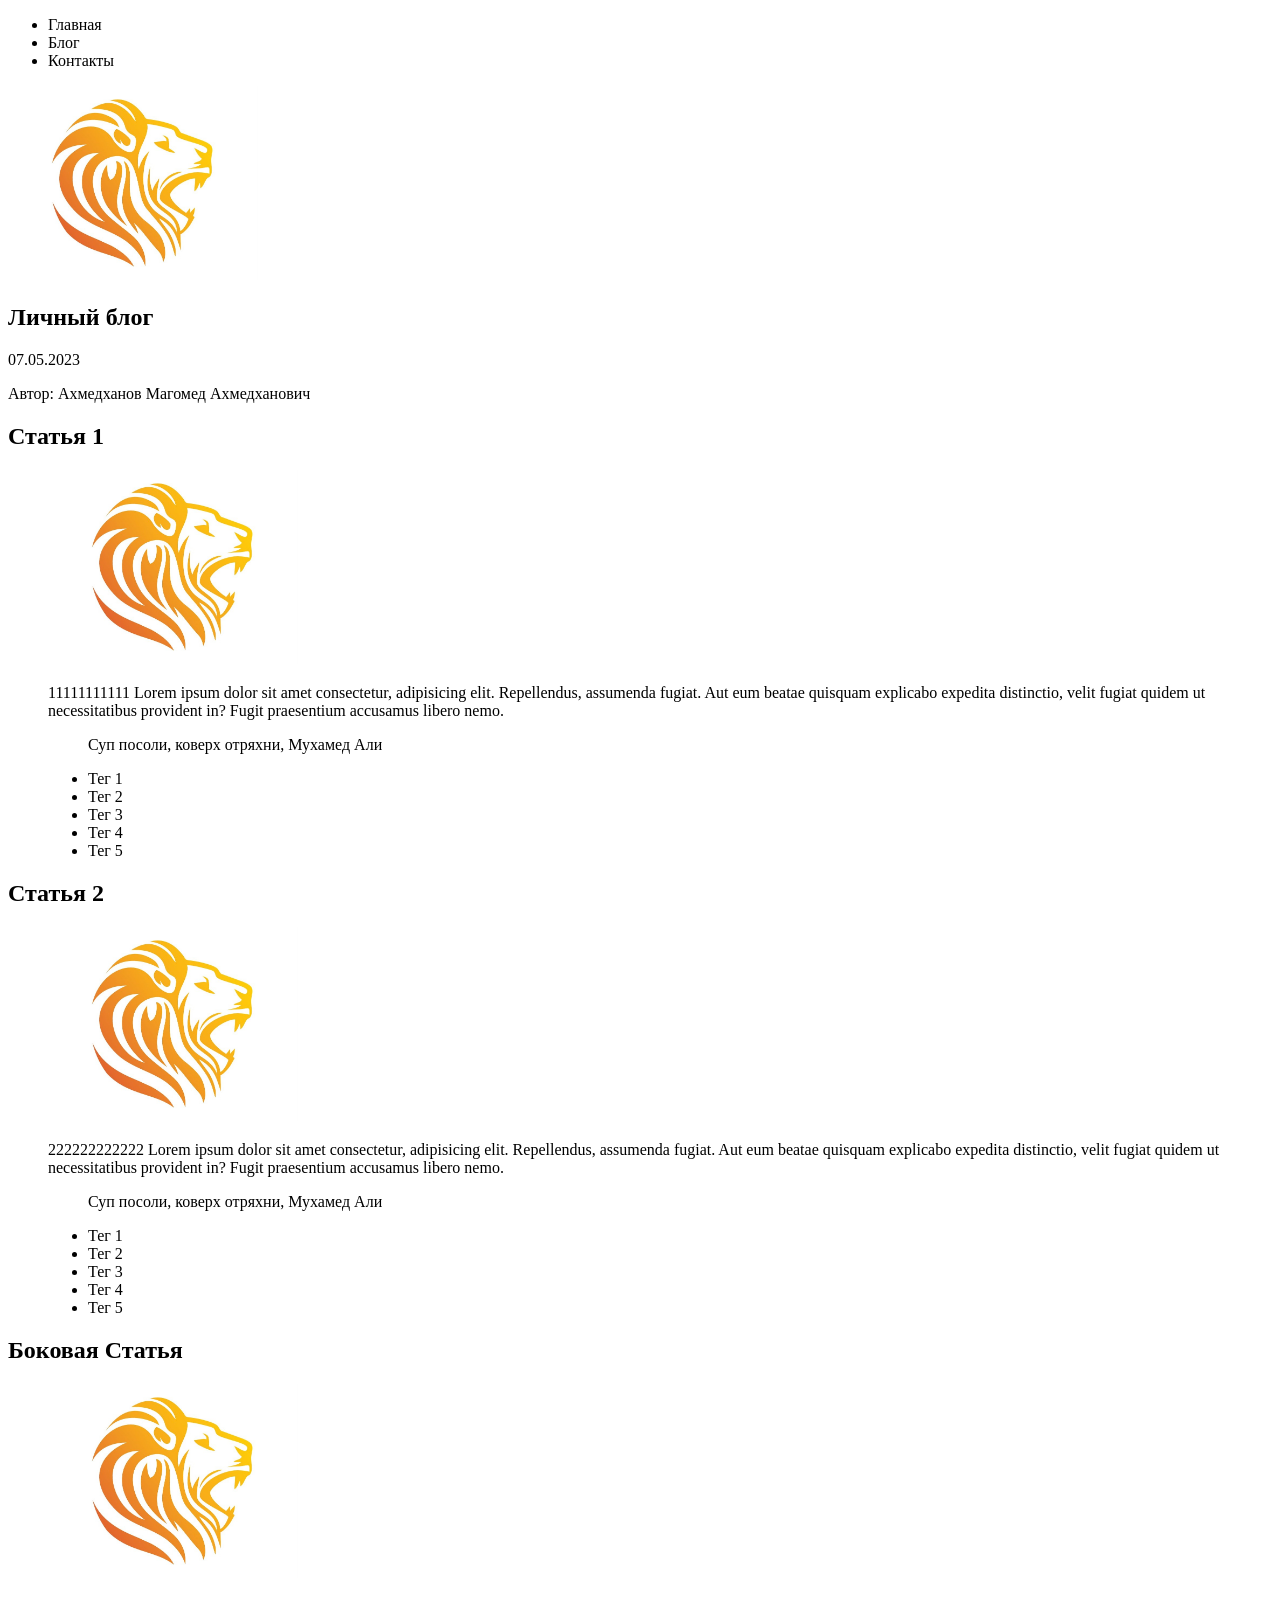
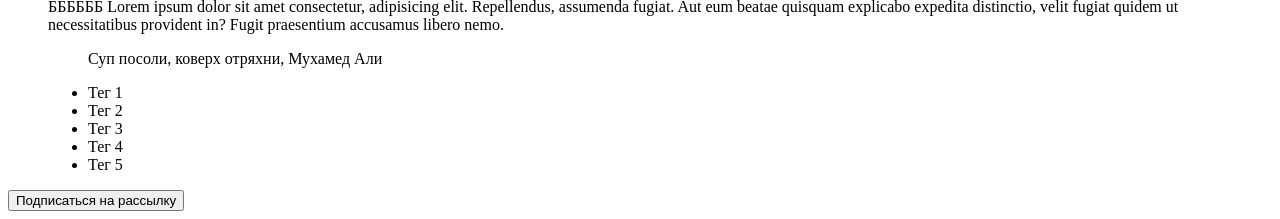
==== index.html @ 740a36d7 "First commit" ====
<!doctype html>
<html lang="en">
  <head>
    <meta charset="UTF-8" />
    <meta name="viewport" content="width=device-width, initial-scale=1.0" />
<link rel="icon" type="image/png" href="./ico/favicon-96x96.png" sizes="96x96" />
<link rel="icon" type="image/svg+xml" href="./ico/favicon.svg" />
<link rel="shortcut icon" href="./ico/favicon.ico" />
<link rel="apple-touch-icon" sizes="180x180" href="./ico/apple-touch-icon.png" />
<meta name="apple-mobile-web-app-title" content="Personal_blog" />
<link rel="manifest" href="./ico/site.webmanifest.json" />
    <title>Личный блог</title>
  </head>
  <body>
    <header>
      <nav>
        <ul>
          <li>Главная</li>
          <li>Блог</li>
          <li>Контакты</li>
        </ol>
      </nav>
      <img src="./ico/favicon.svg" alt="Logo" width="250px">
    </header>

    <main>
      <article>
        <h1>Личный блог</h1>
        <time datetime="07.05.2023">07.05.2023</time>
        <p>Автор: Ахмедханов Магомед Ахмедханович</p>
        <section>
          <h2>Статья 1</h2>
          <figure>
            <img src="./ico/favicon.svg" alt="Logo" width="250px">
            <p>11111111111 Lorem ipsum dolor sit amet consectetur, adipisicing elit. Repellendus, assumenda fugiat. Aut eum beatae quisquam explicabo expedita distinctio, velit fugiat quidem ut necessitatibus provident in? Fugit praesentium accusamus libero nemo.</p>
            <blockquote>Суп посоли, коверх отряхни, Мухамед Али</blockquote>
            <ul>
              <li>Тег 1</li>
              <li>Тег 2</li>
              <li>Тег 3</li>
              <li>Тег 4</li>
              <li>Тег 5</li>
            </ul>
          </figure>
        </section>
        <section>
          <h2>Статья 2</h2>
          <figure>
            <img src="./ico/favicon.svg" alt="Logo" width="250px">
            <p>222222222222 Lorem ipsum dolor sit amet consectetur, adipisicing elit. Repellendus, assumenda fugiat. Aut eum beatae quisquam explicabo expedita distinctio, velit fugiat quidem ut necessitatibus provident in? Fugit praesentium accusamus libero nemo.</p>
            <blockquote>Суп посоли, коверх отряхни, Мухамед Али</blockquote>
            <ul>
              <li>Тег 1</li>
              <li>Тег 2</li>
              <li>Тег 3</li>
              <li>Тег 4</li>
              <li>Тег 5</li>
            </ul>
          </figure>
        </section>
      </article>
      <aside>
        <section>
          <h2>Боковая Статья</h2>
          <figure>
            <img src="./ico/favicon.svg" alt="Logo" width="250px">
            <p>ББББББ Lorem ipsum dolor sit amet consectetur, adipisicing elit. Repellendus, assumenda fugiat. Aut eum beatae quisquam explicabo expedita distinctio, velit fugiat quidem ut necessitatibus provident in? Fugit praesentium accusamus libero nemo.</p>
            <blockquote>Суп посоли, коверх отряхни, Мухамед Али</blockquote>
            <ul>
              <li>Тег 1</li>
              <li>Тег 2</li>
              <li>Тег 3</li>
              <li>Тег 4</li>
              <li>Тег 5</li>
            </ul>
          </figure>
        </section>
      </aside>
    </main>

    <footer>
      <button>Подписаться на рассылку</button>
    </footer>
  </body>
</html>
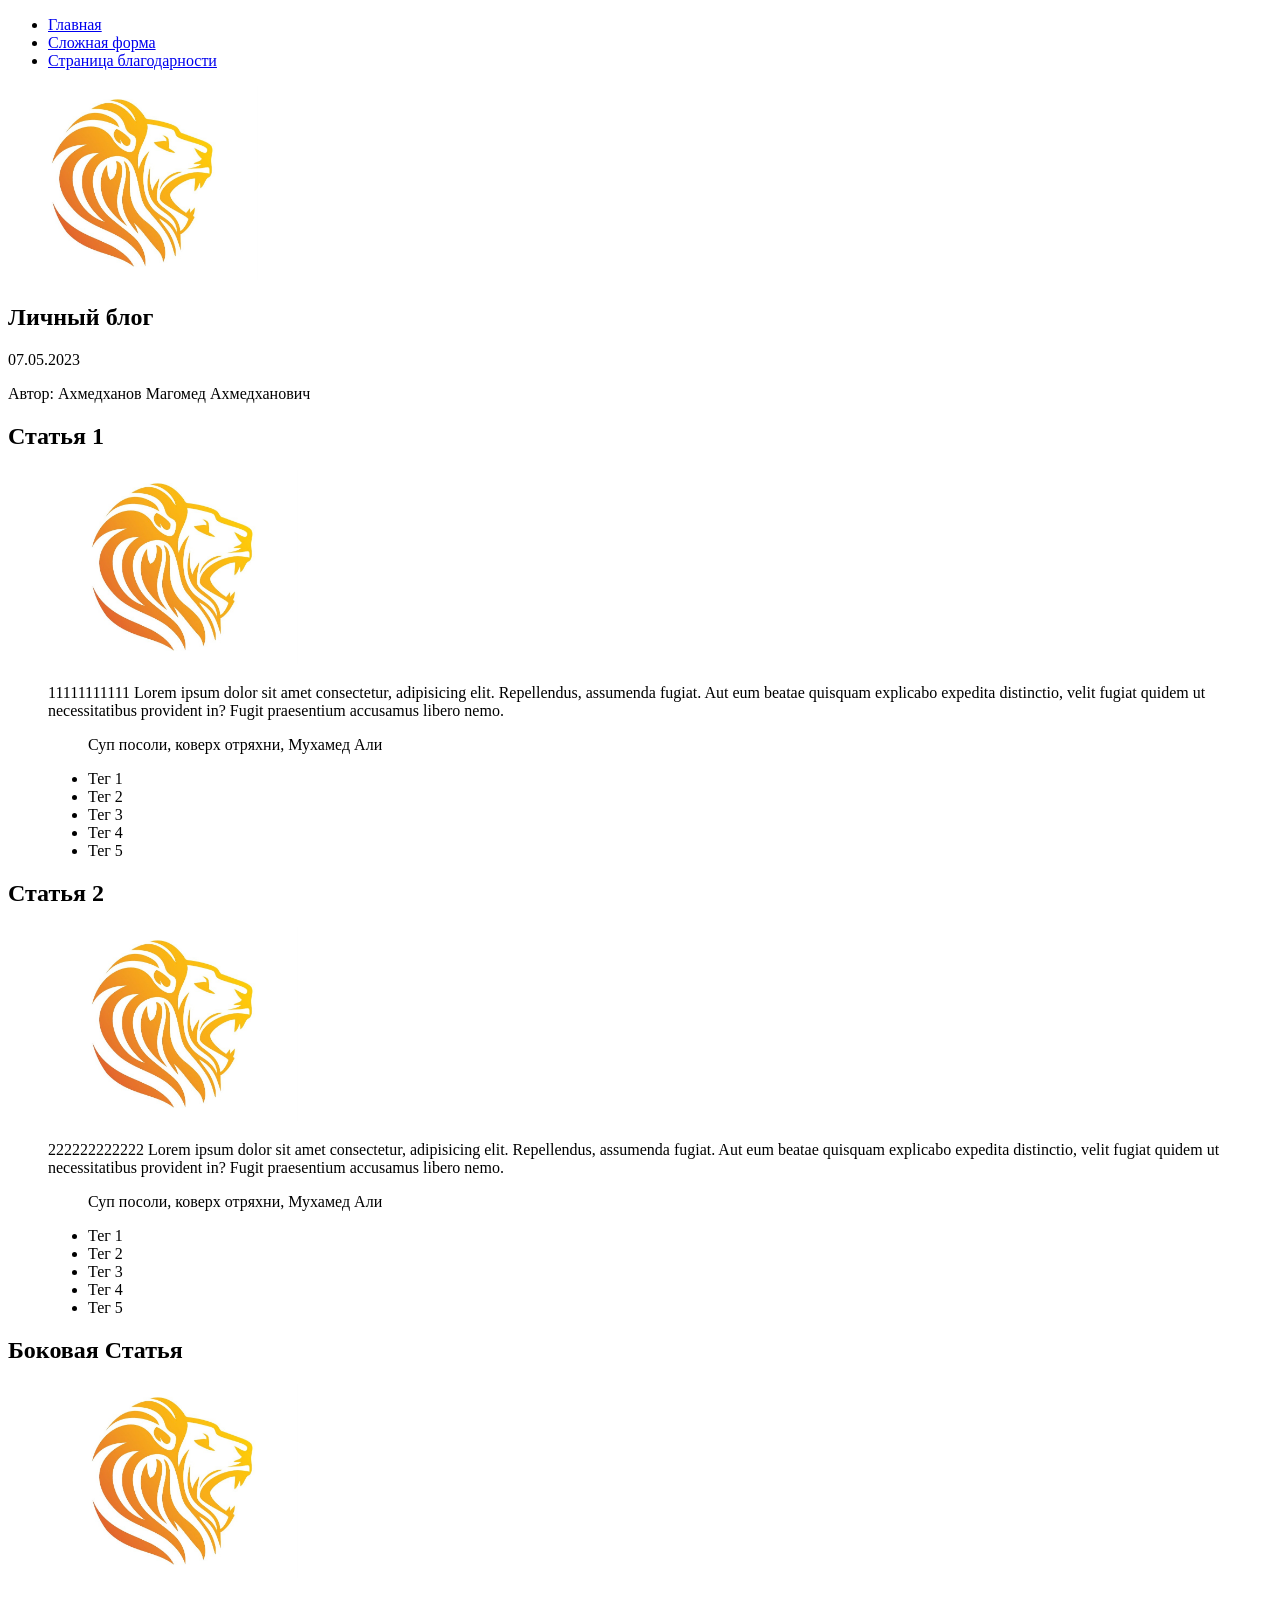
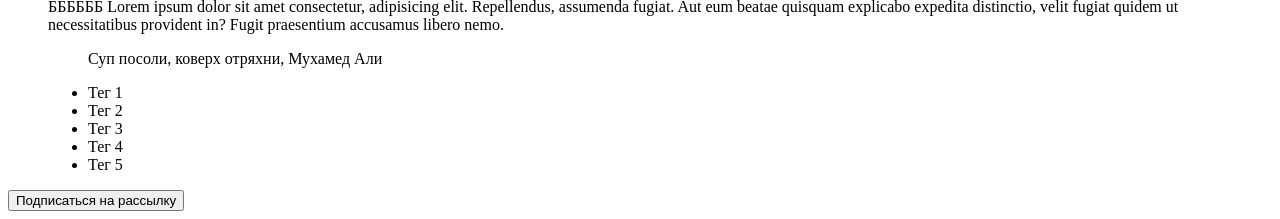
==== commit 39e0a95b: "Закончил раздел HTML" ====
--- a/index.html
+++ b/index.html
@@ -15,9 +15,9 @@
     <header>
       <nav>
         <ul>
-          <li>Главная</li>
-          <li>Блог</li>
-          <li>Контакты</li>
+          <li><a href="index.html">Главная</a></li>
+          <li><a href="form.html">Сложная форма</a></li>
+          <li><a href="thanks.html">Страница благодарности</a></li>
         </ol>
       </nav>
       <img src="./ico/favicon.svg" alt="Logo" width="250px">
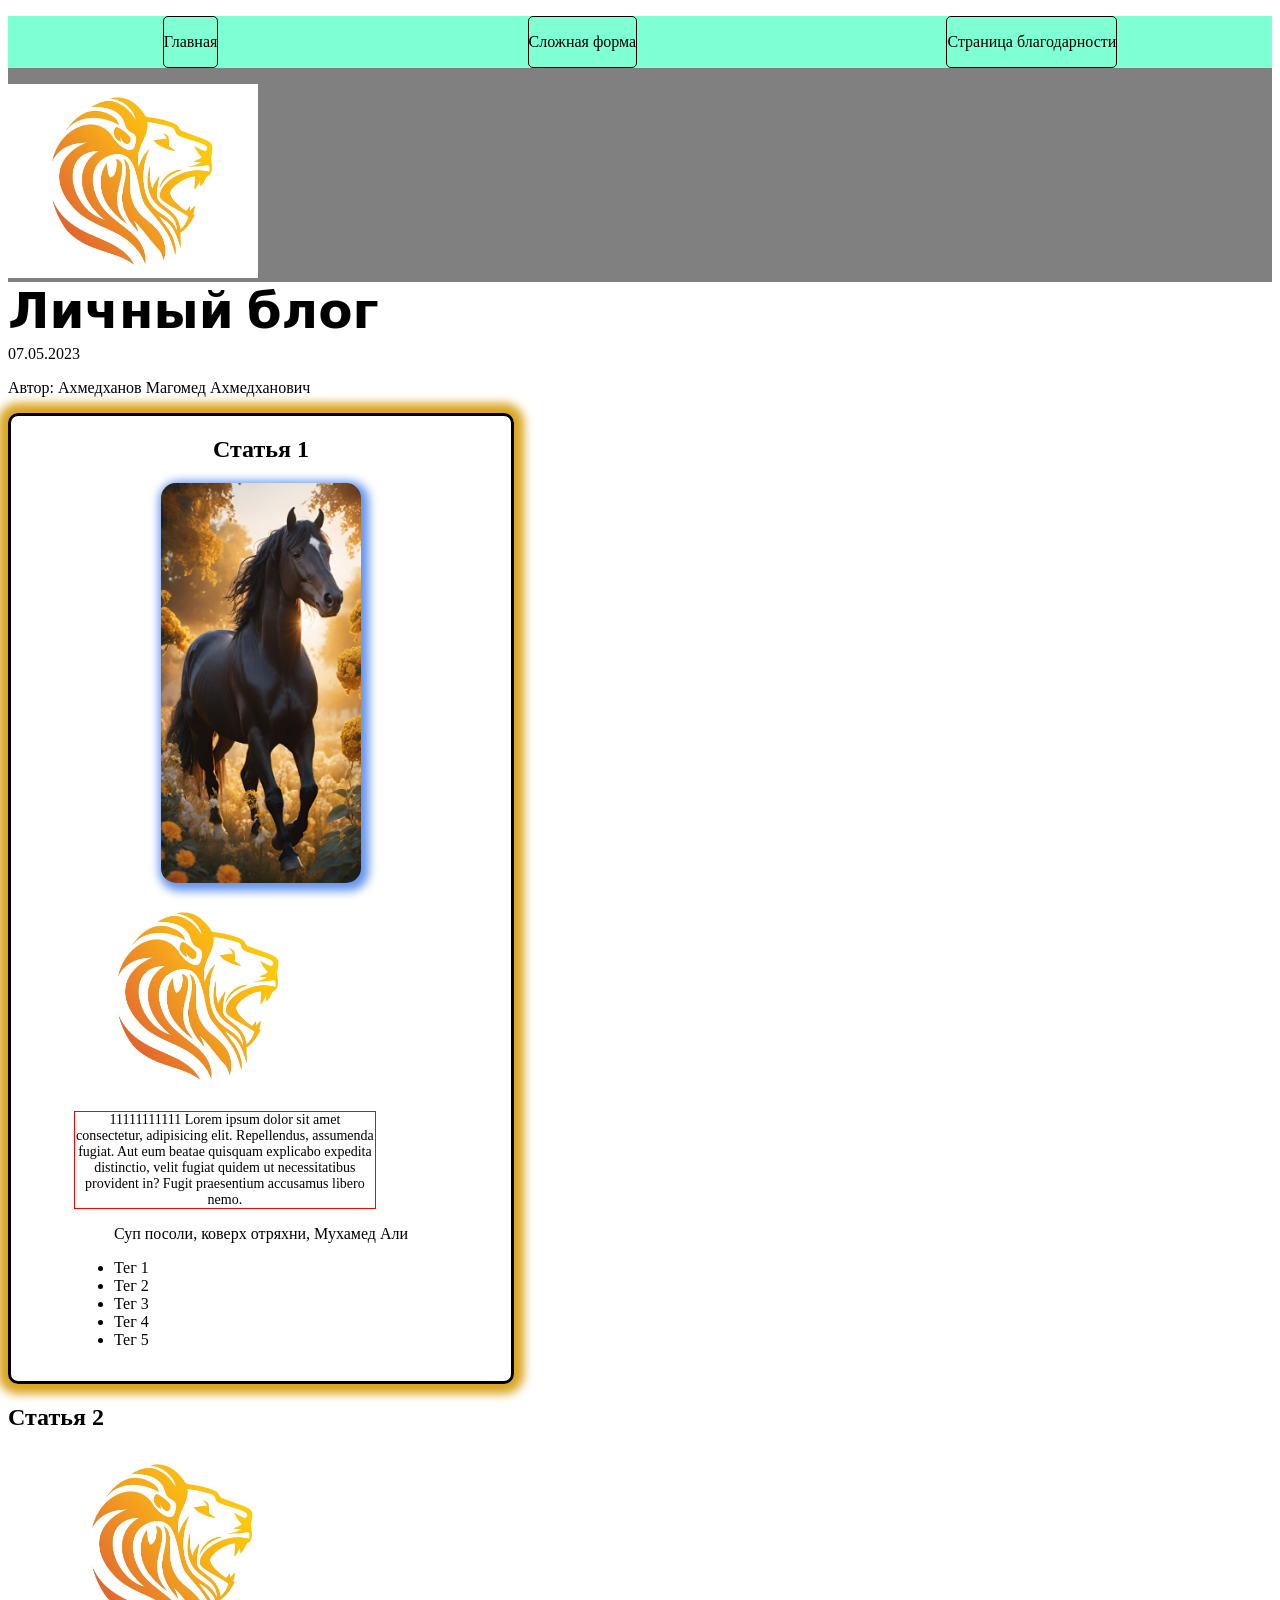
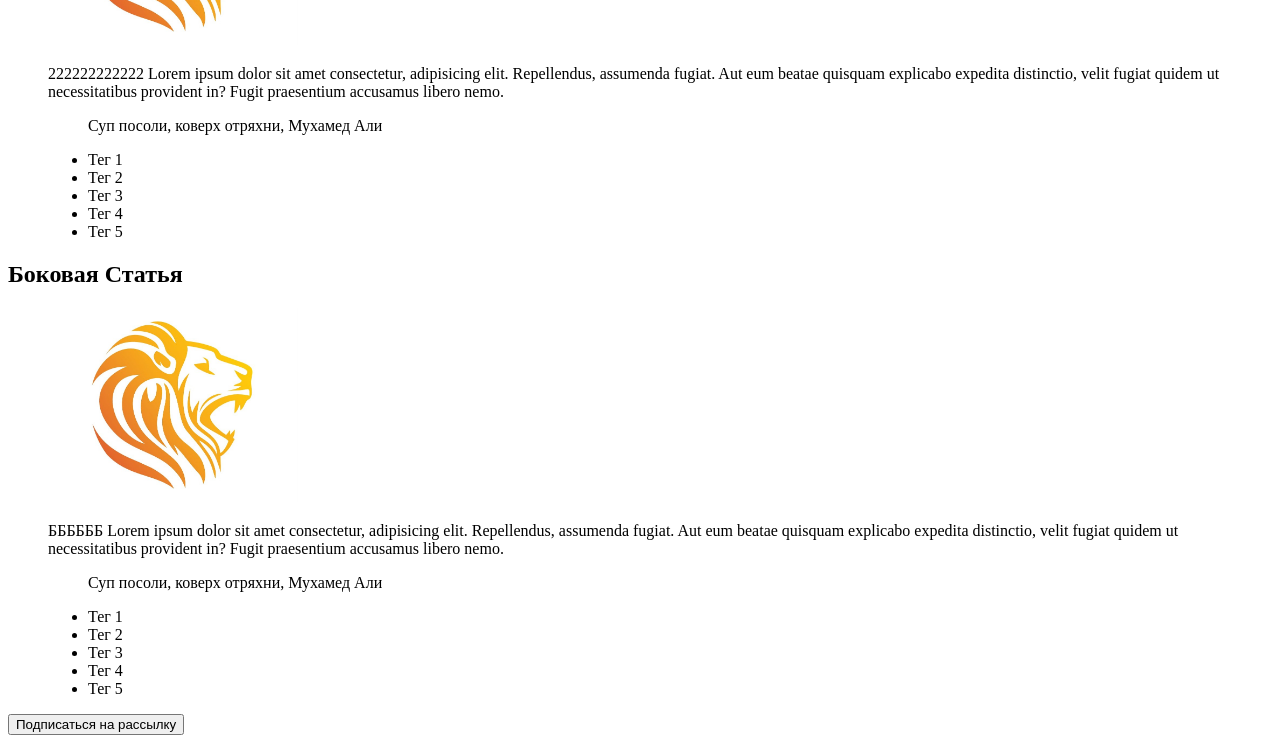
==== commit 5b847b7c: "CSS_1 week" ====
--- a/index.html
+++ b/index.html
@@ -3,36 +3,62 @@
   <head>
     <meta charset="UTF-8" />
     <meta name="viewport" content="width=device-width, initial-scale=1.0" />
-<link rel="icon" type="image/png" href="./ico/favicon-96x96.png" sizes="96x96" />
-<link rel="icon" type="image/svg+xml" href="./ico/favicon.svg" />
-<link rel="shortcut icon" href="./ico/favicon.ico" />
-<link rel="apple-touch-icon" sizes="180x180" href="./ico/apple-touch-icon.png" />
-<meta name="apple-mobile-web-app-title" content="Personal_blog" />
-<link rel="manifest" href="./ico/site.webmanifest.json" />
+    <link
+      rel="icon"
+      type="image/png"
+      href="./ico/favicon-96x96.png"
+      sizes="96x96"
+    />
+    <link rel="icon" type="image/svg+xml" href="./ico/favicon.svg" />
+    <link rel="shortcut icon" href="./ico/favicon.ico" />
+    <link
+      rel="apple-touch-icon"
+      sizes="180x180"
+      href="./ico/apple-touch-icon.png"
+    />
+    <meta name="apple-mobile-web-app-title" content="Personal_blog" />
+    <link rel="manifest" href="./ico/site.webmanifest.json" />
+    <link rel="stylesheet" href="index.css" />
     <title>Личный блог</title>
+
+    <!-- ШРИФТ -->
+    <link rel="preconnect" href="https://fonts.googleapis.com" />
+    <link rel="preconnect" href="https://fonts.gstatic.com" crossorigin />
+    <link
+      href="https://fonts.googleapis.com/css2?family=Black+Ops+One&family=Montserrat:ital,wght@0,100..900;1,100..900&display=swap"
+      rel="stylesheet"
+    />
   </head>
   <body>
-    <header>
-      <nav>
-        <ul>
+    <!-- ШАПКА -->
+    <header class="header">
+      <nav class="nav">
+        <ul class="nav_list">
           <li><a href="index.html">Главная</a></li>
           <li><a href="form.html">Сложная форма</a></li>
           <li><a href="thanks.html">Страница благодарности</a></li>
-        </ol>
+        </ul>
       </nav>
-      <img src="./ico/favicon.svg" alt="Logo" width="250px">
+      <img src="./ico/maxresdefault.jpg" alt="Logo" width="250px" />
     </header>
-
+    <!-- ОСНОВНАЯ ЧАСТЬ -->
     <main>
-      <article>
+      <article class="article">
         <h1>Личный блог</h1>
         <time datetime="07.05.2023">07.05.2023</time>
         <p>Автор: Ахмедханов Магомед Ахмедханович</p>
-        <section>
+        <section class="article_1">
           <h2>Статья 1</h2>
-          <figure>
-            <img src="./ico/favicon.svg" alt="Logo" width="250px">
-            <p>11111111111 Lorem ipsum dolor sit amet consectetur, adipisicing elit. Repellendus, assumenda fugiat. Aut eum beatae quisquam explicabo expedita distinctio, velit fugiat quidem ut necessitatibus provident in? Fugit praesentium accusamus libero nemo.</p>
+          <div class="image_hourse"></div>
+          <figure class="figure">
+            <img src="./ico/maxresdefault.jpg" alt="Logo" width="250px" />
+            <p>
+              11111111111 Lorem ipsum dolor sit amet consectetur, adipisicing
+              elit. Repellendus, assumenda fugiat. Aut eum beatae quisquam
+              explicabo expedita distinctio, velit fugiat quidem ut
+              necessitatibus provident in? Fugit praesentium accusamus libero
+              nemo.
+            </p>
             <blockquote>Суп посоли, коверх отряхни, Мухамед Али</blockquote>
             <ul>
               <li>Тег 1</li>
@@ -46,8 +72,14 @@
         <section>
           <h2>Статья 2</h2>
           <figure>
-            <img src="./ico/favicon.svg" alt="Logo" width="250px">
-            <p>222222222222 Lorem ipsum dolor sit amet consectetur, adipisicing elit. Repellendus, assumenda fugiat. Aut eum beatae quisquam explicabo expedita distinctio, velit fugiat quidem ut necessitatibus provident in? Fugit praesentium accusamus libero nemo.</p>
+            <img src="./ico/maxresdefault.jpg" alt="Logo" width="250px" />
+            <p>
+              222222222222 Lorem ipsum dolor sit amet consectetur, adipisicing
+              elit. Repellendus, assumenda fugiat. Aut eum beatae quisquam
+              explicabo expedita distinctio, velit fugiat quidem ut
+              necessitatibus provident in? Fugit praesentium accusamus libero
+              nemo.
+            </p>
             <blockquote>Суп посоли, коверх отряхни, Мухамед Али</blockquote>
             <ul>
               <li>Тег 1</li>
@@ -63,8 +95,13 @@
         <section>
           <h2>Боковая Статья</h2>
           <figure>
-            <img src="./ico/favicon.svg" alt="Logo" width="250px">
-            <p>ББББББ Lorem ipsum dolor sit amet consectetur, adipisicing elit. Repellendus, assumenda fugiat. Aut eum beatae quisquam explicabo expedita distinctio, velit fugiat quidem ut necessitatibus provident in? Fugit praesentium accusamus libero nemo.</p>
+            <img src="./ico/maxresdefault.jpg" alt="Logo" width="250px" />
+            <p>
+              ББББББ Lorem ipsum dolor sit amet consectetur, adipisicing elit.
+              Repellendus, assumenda fugiat. Aut eum beatae quisquam explicabo
+              expedita distinctio, velit fugiat quidem ut necessitatibus
+              provident in? Fugit praesentium accusamus libero nemo.
+            </p>
             <blockquote>Суп посоли, коверх отряхни, Мухамед Али</blockquote>
             <ul>
               <li>Тег 1</li>
@@ -77,7 +114,7 @@
         </section>
       </aside>
     </main>
-
+    <!-- ПОДВАЛ -->
     <footer>
       <button>Подписаться на рассылку</button>
     </footer>
--- a/index.css
+++ b/index.css
@@ -0,0 +1,65 @@
+.header {
+  width: 100%;
+  background-color: gray;
+}
+
+.nav {
+  width: 100%;
+  background-color: aquamarine;
+}
+
+.nav_list {
+  display: flex;
+  justify-content: space-around;
+  list-style: none;
+  padding: 0;
+  li {
+    display: flex;
+    align-items: center;
+    border: 1px black solid;
+    border-radius: 5px;
+    height: 50px;
+  }
+  a {
+    text-decoration: none;
+    color: black;
+  }
+}
+
+.article {
+  h1 {
+    font-family: "Black Ops One", system-ui;
+    font-weight: 900;
+    font-style: normal;
+    font-size: 50px;
+    margin: 0;
+  }
+}
+
+.article_1 {
+  display: flex;
+  flex-direction: column;
+  align-items: center;
+  width: 500px;
+  border: 3px black solid;
+  border-radius: 10px;
+  box-shadow: 0px 0px 10px 10px goldenrod;
+}
+.image_hourse {
+  width: 200px;
+  height: 400px;
+  border-radius: 15px;
+  box-shadow: 3px 3px 10px 5px cornflowerblue;
+  background-image: url("hourse.jpg");
+  background-color: antiquewhite;
+  background-size: cover;
+}
+
+.figure {
+  p {
+    width: 300px;
+    border: 1px red solid;
+    font-size: 14px;
+    text-align: center;
+  }
+}
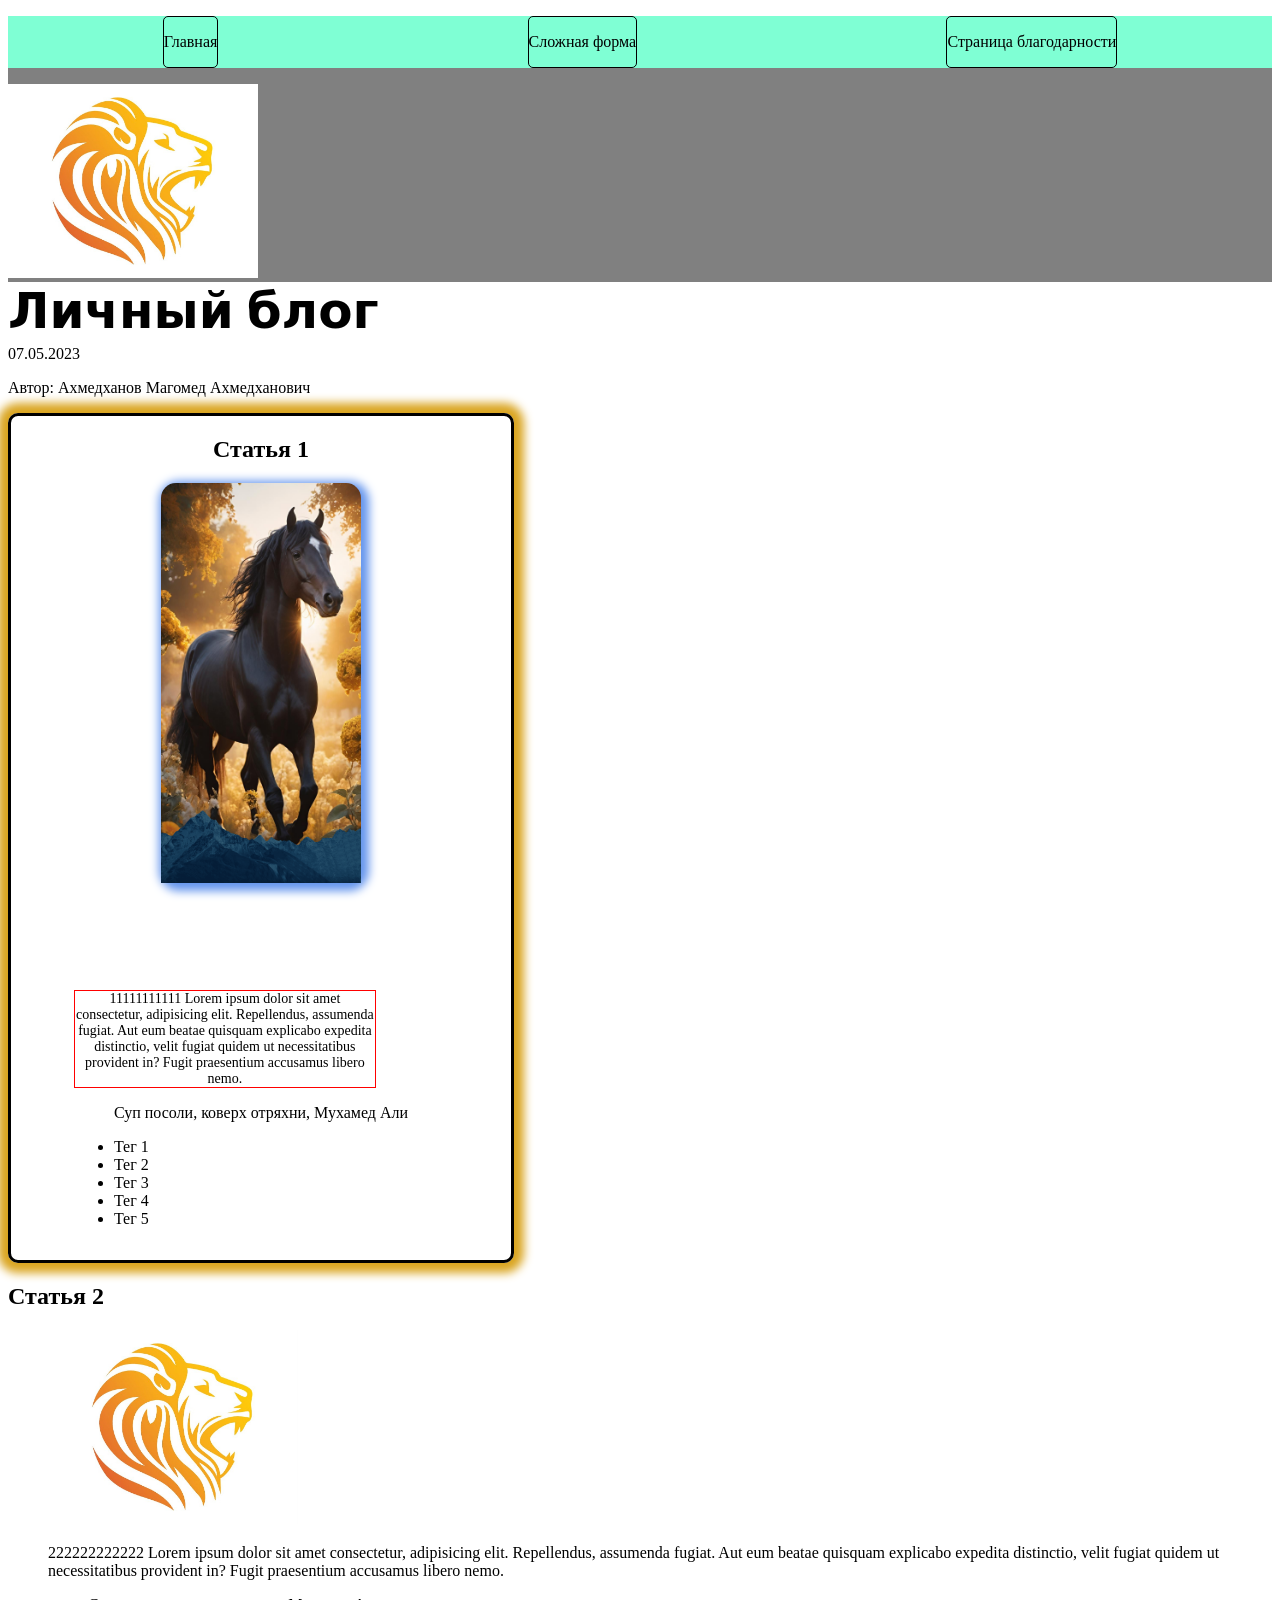
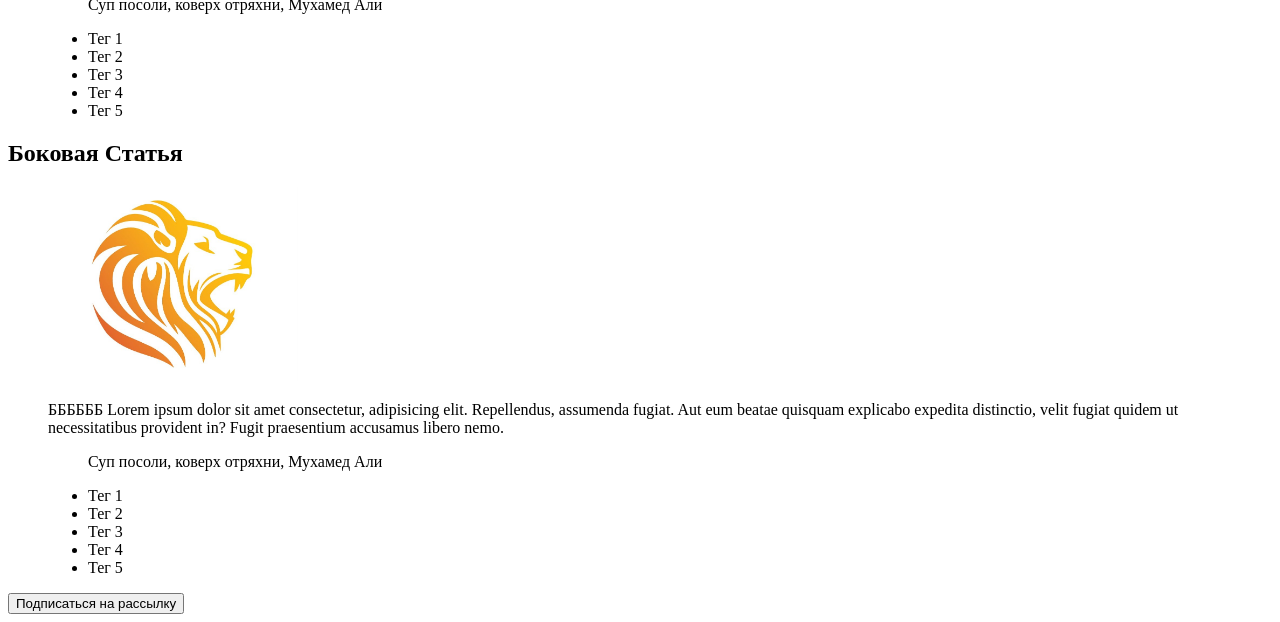
==== commit 015cb8c4: "CSS position" ====
--- a/index.html
+++ b/index.html
@@ -51,7 +51,7 @@
           <h2>Статья 1</h2>
           <div class="image_hourse"></div>
           <figure class="figure">
-            <img src="./ico/maxresdefault.jpg" alt="Logo" width="250px" />
+            <img src="./mountains.png" alt="Logo" width="200px" />
             <p>
               11111111111 Lorem ipsum dolor sit amet consectetur, adipisicing
               elit. Repellendus, assumenda fugiat. Aut eum beatae quisquam
--- a/index.css
+++ b/index.css
@@ -62,4 +62,9 @@
     font-size: 14px;
     text-align: center;
   }
+  img {
+    position: relative;
+    top: -89px;
+    left: 87px;
+  }
 }
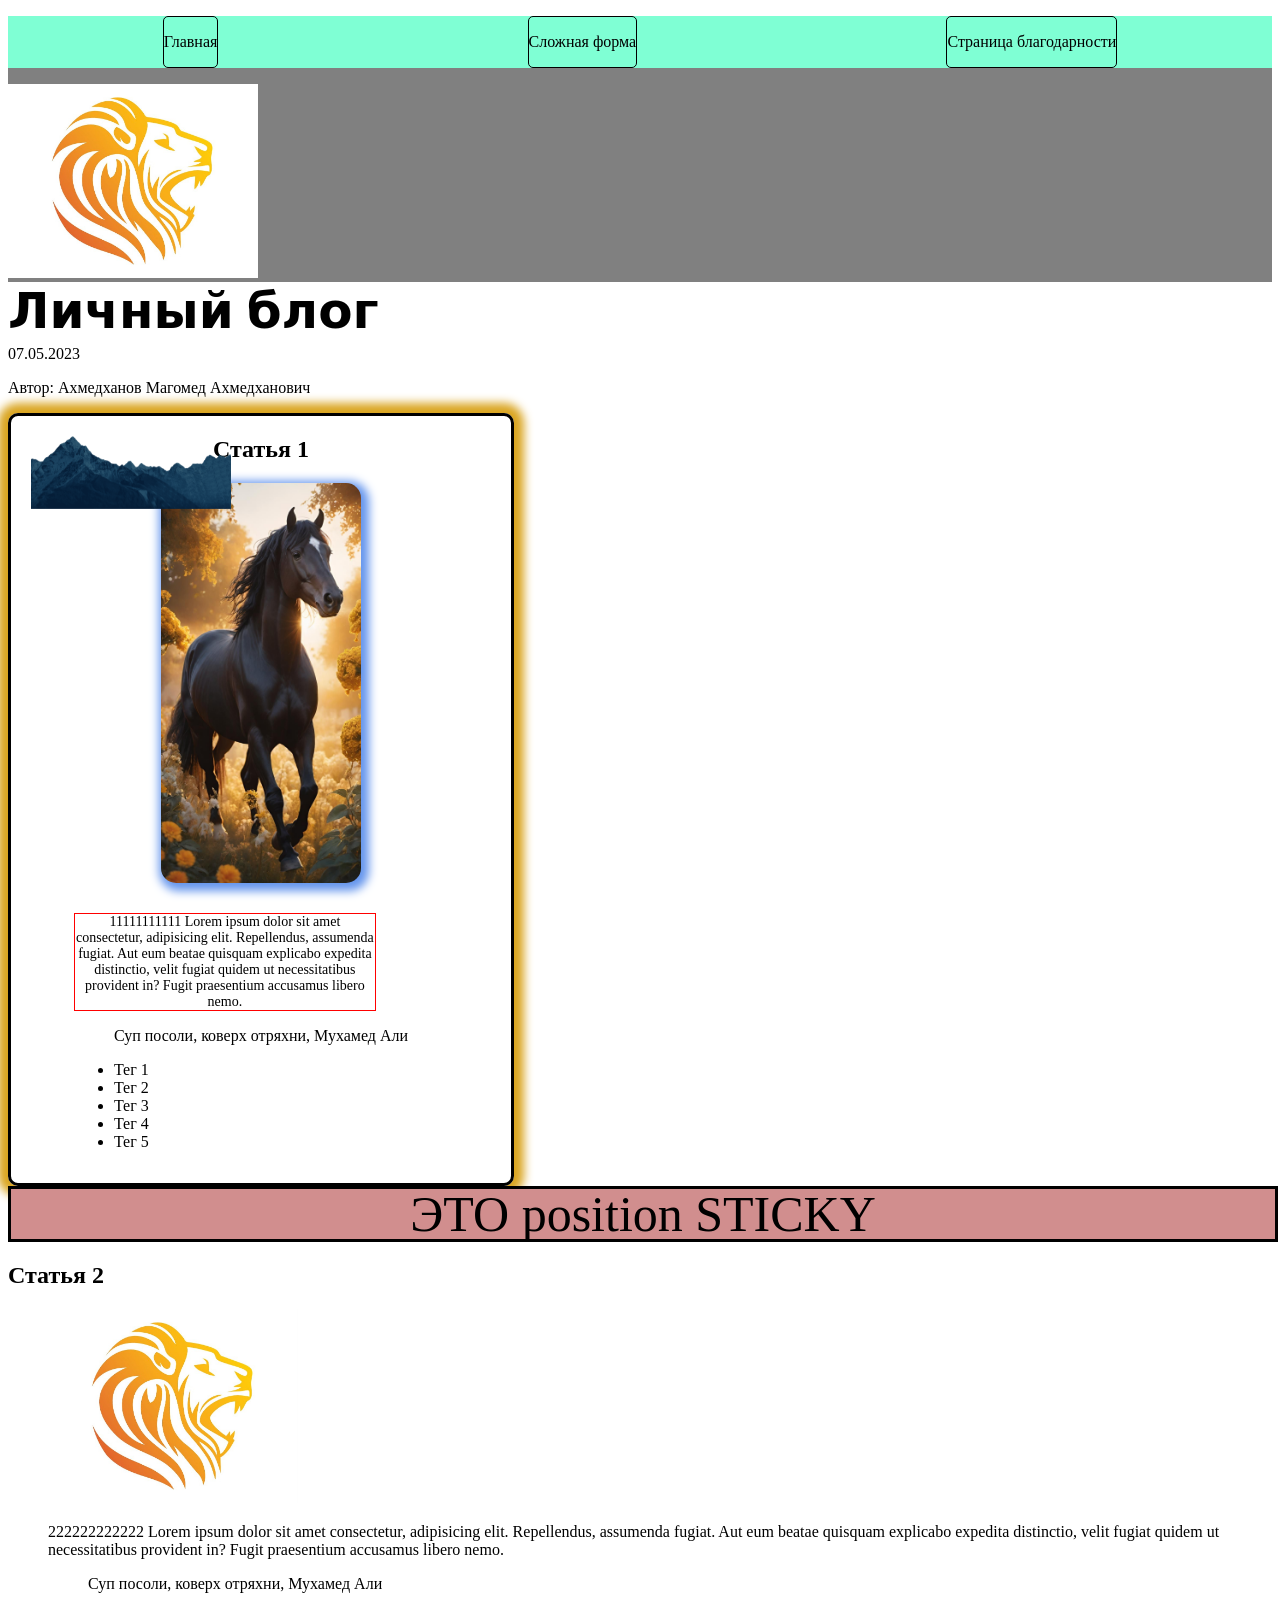
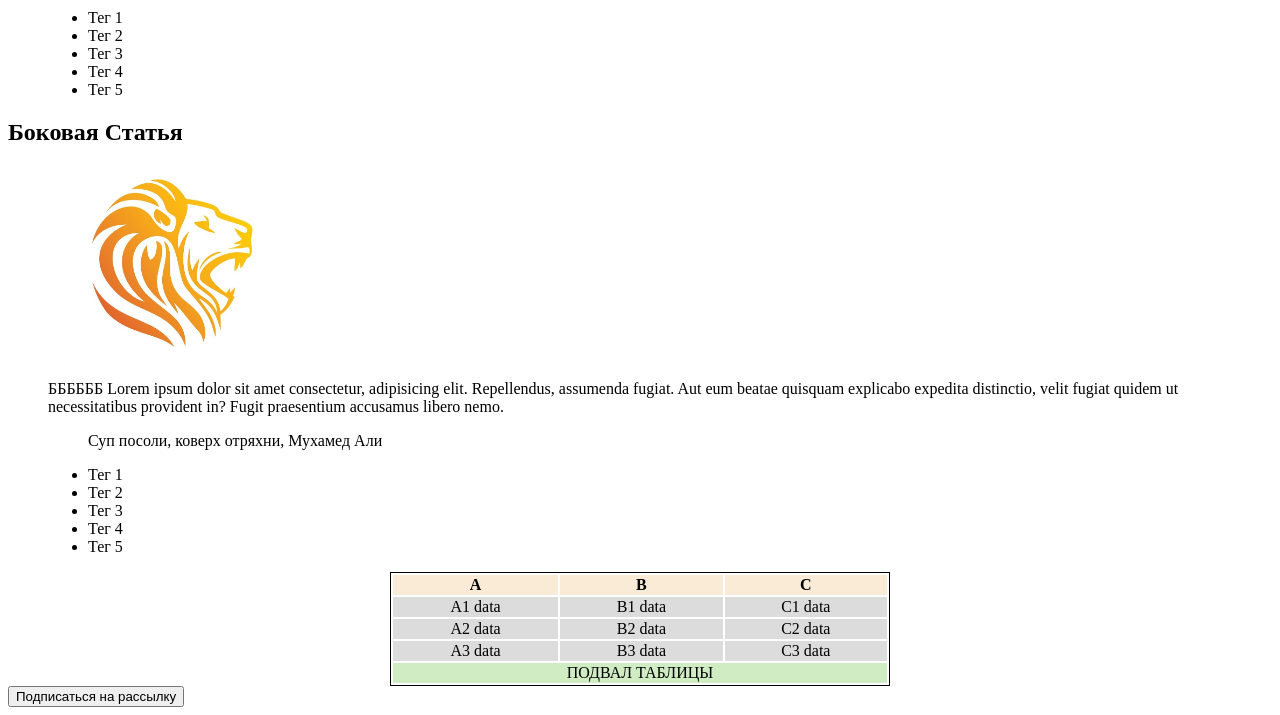
==== commit 06cb69fa: "CSS_2 week" ====
--- a/index.html
+++ b/index.html
@@ -69,6 +69,7 @@
             </ul>
           </figure>
         </section>
+        <div class="pos">ЭТО position STICKY</div>
         <section>
           <h2>Статья 2</h2>
           <figure>
@@ -113,6 +114,40 @@
           </figure>
         </section>
       </aside>
+      <!-- ПСЕВДОКЛАССЫ -->
+      <div class="psevdo">
+        <table>
+          <thead>
+            <tr>
+              <th>A</th>
+              <th>B</th>
+              <th>C</th>
+            </tr>
+          </thead>
+          <tbody>
+            <tr>
+              <td>A1 data</td>
+              <td>B1 data</td>
+              <td>C1 data</td>
+            </tr>
+            <tr>
+              <td>A2 data</td>
+              <td>B2 data</td>
+              <td>C2 data</td>
+            </tr>
+            <tr>
+              <td>A3 data</td>
+              <td>B3 data</td>
+              <td>C3 data</td>
+            </tr>
+          </tbody>
+          <tfoot>
+            <tr>
+              <td colspan="3">ПОДВАЛ ТАБЛИЦЫ</td>
+            </tr>
+          </tfoot>
+        </table>
+      </div>
     </main>
     <!-- ПОДВАЛ -->
     <footer>
--- a/index.css
+++ b/index.css
@@ -44,6 +44,7 @@
   border: 3px black solid;
   border-radius: 10px;
   box-shadow: 0px 0px 10px 10px goldenrod;
+  position: relative;
 }
 .image_hourse {
   width: 200px;
@@ -53,6 +54,8 @@
   background-image: url("hourse.jpg");
   background-color: antiquewhite;
   background-size: cover;
+  position: relative;
+  z-index: 1;
 }
 
 .figure {
@@ -63,8 +66,47 @@
     text-align: center;
   }
   img {
-    position: relative;
-    top: -89px;
-    left: 87px;
+    position: absolute;
+    z-index: 2;
+    top: 20px;
+    left: 20px;
   }
 }
+
+.pos {
+  width: 100%;
+  height: 50px;
+  display: flex;
+  justify-content: center;
+  align-items: center;
+  position: sticky;
+  top: 0;
+  background-color: #d18e8e;
+  border: 3px solid black;
+  font-size: 50px;
+}
+/* ПСЕВДОКЛАССЫ */
+.psevdo {
+  display: flex;
+  justify-content: center;
+  text-align: center;
+  table {
+    width: 500px;
+    border: 1px solid black;
+    thead {
+      background-color: antiquewhite;
+    }
+    tbody {
+      background-color: gainsboro;
+      td:hover {
+        color: red;
+      }
+      td:active {
+        transform: scale(1.2);
+      }
+    }
+    tfoot {
+      background-color: #d0ecc3;
+    }
+  }
+}
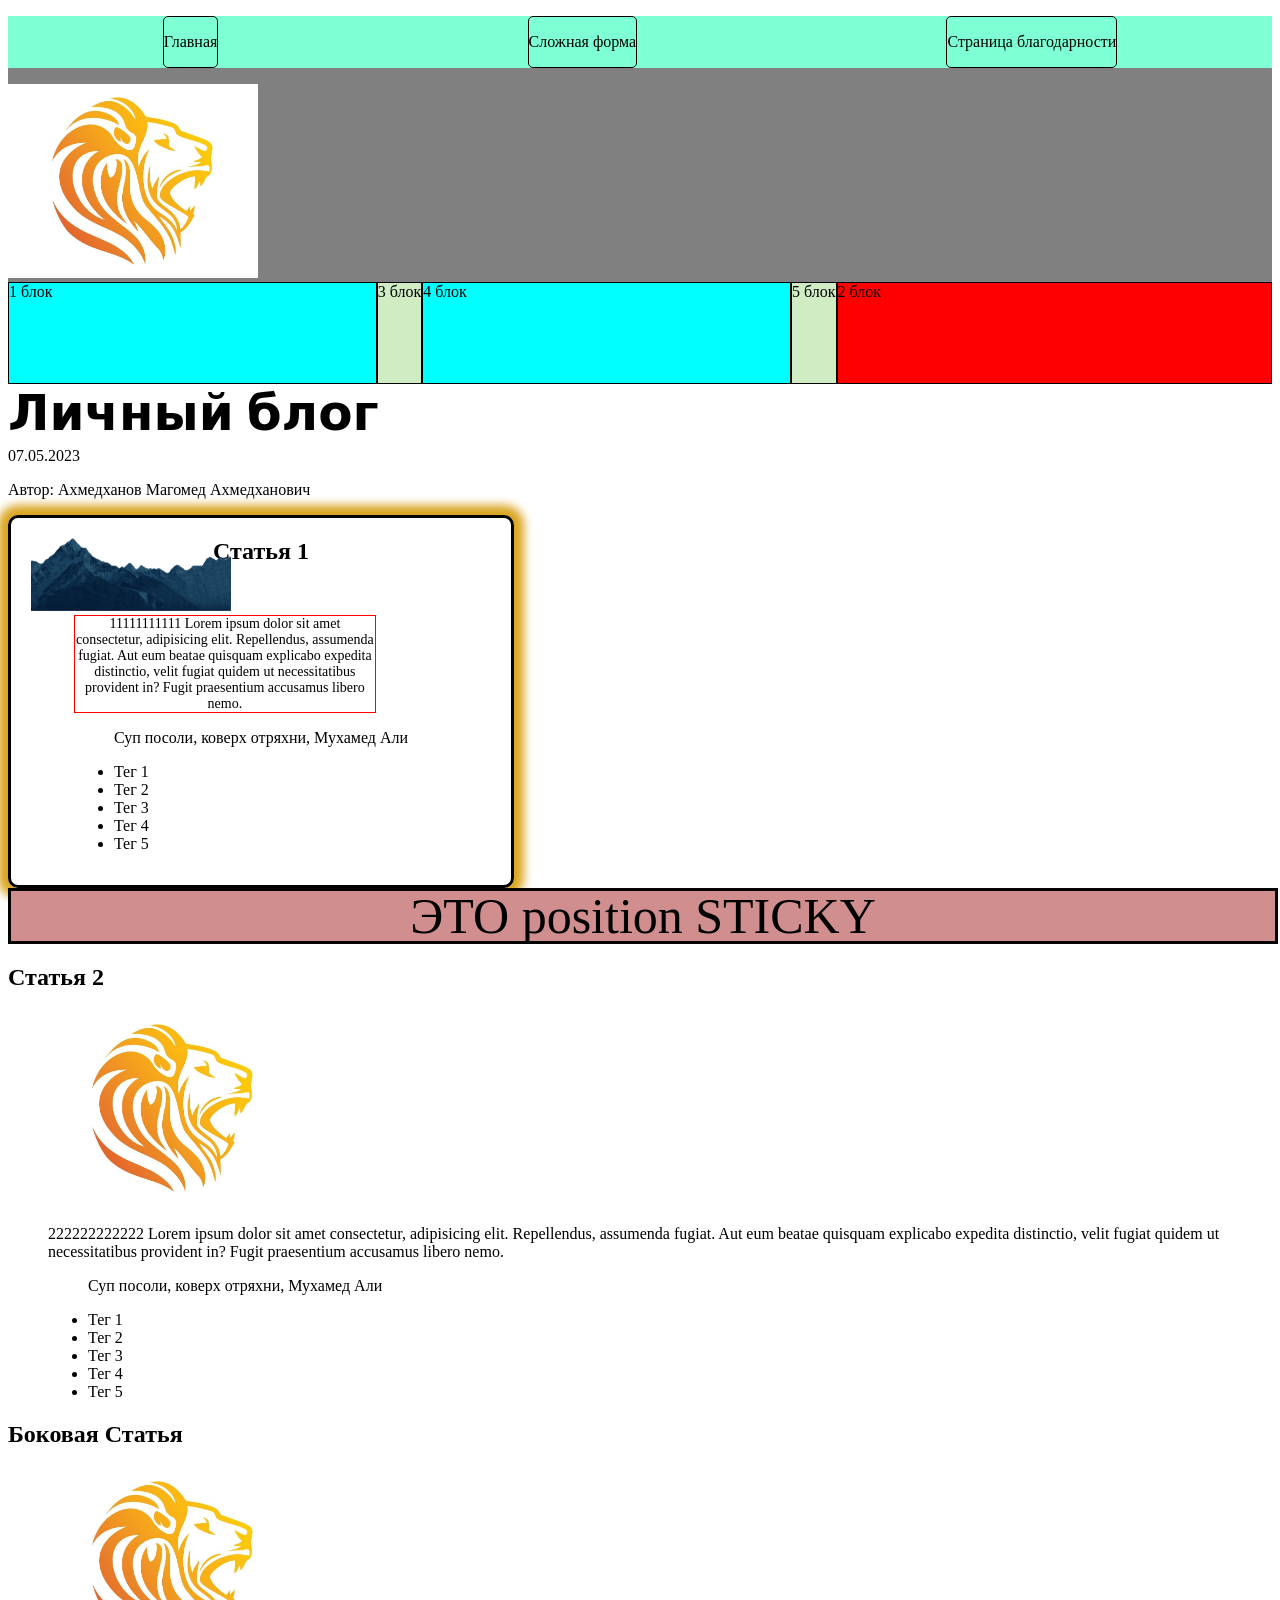
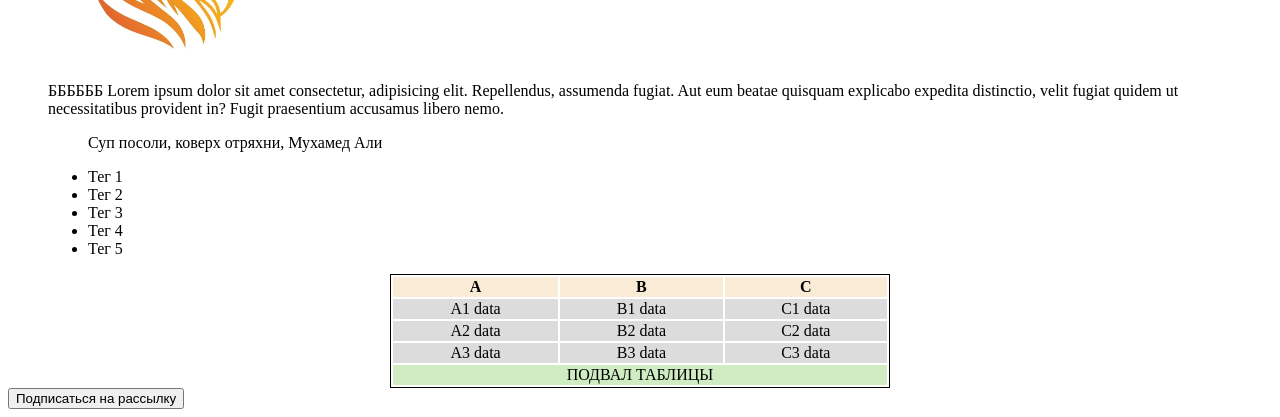
==== commit 760b1984: "CSS_2_2" ====
--- a/index.html
+++ b/index.html
@@ -43,13 +43,21 @@
     </header>
     <!-- ОСНОВНАЯ ЧАСТЬ -->
     <main>
+      <div class="flex_container">
+        <div class="flex_block item">1 блок</div>
+        <div class="flex_block item2">2 блок</div>
+        <div class="flex_block">3 блок</div>
+        <div class="flex_block item">4 блок</div>
+        <div class="flex_block">5 блок</div>
+      </div>
+
       <article class="article">
         <h1>Личный блог</h1>
         <time datetime="07.05.2023">07.05.2023</time>
         <p>Автор: Ахмедханов Магомед Ахмедханович</p>
         <section class="article_1">
           <h2>Статья 1</h2>
-          <div class="image_hourse"></div>
+          <!-- <div class="image_hourse"></div> -->
           <figure class="figure">
             <img src="./mountains.png" alt="Logo" width="200px" />
             <p>
--- a/index.css
+++ b/index.css
@@ -25,7 +25,27 @@
     color: black;
   }
 }
-
+/* FLEXBOX */
+.flex_container {
+  width: 100%;
+  display: flex;
+  justify-content: space-around;
+}
+.flex_block {
+  height: 100px;
+  background-color: #d0ecc3;
+  border: 1px solid black;
+}
+.item {
+  flex: 2 2 300px;
+  background-color: aqua;
+}
+.item2 {
+  flex: 1 1 400px;
+  order: 1;
+  background-color: red;
+}
+/*  */
 .article {
   h1 {
     font-family: "Black Ops One", system-ui;
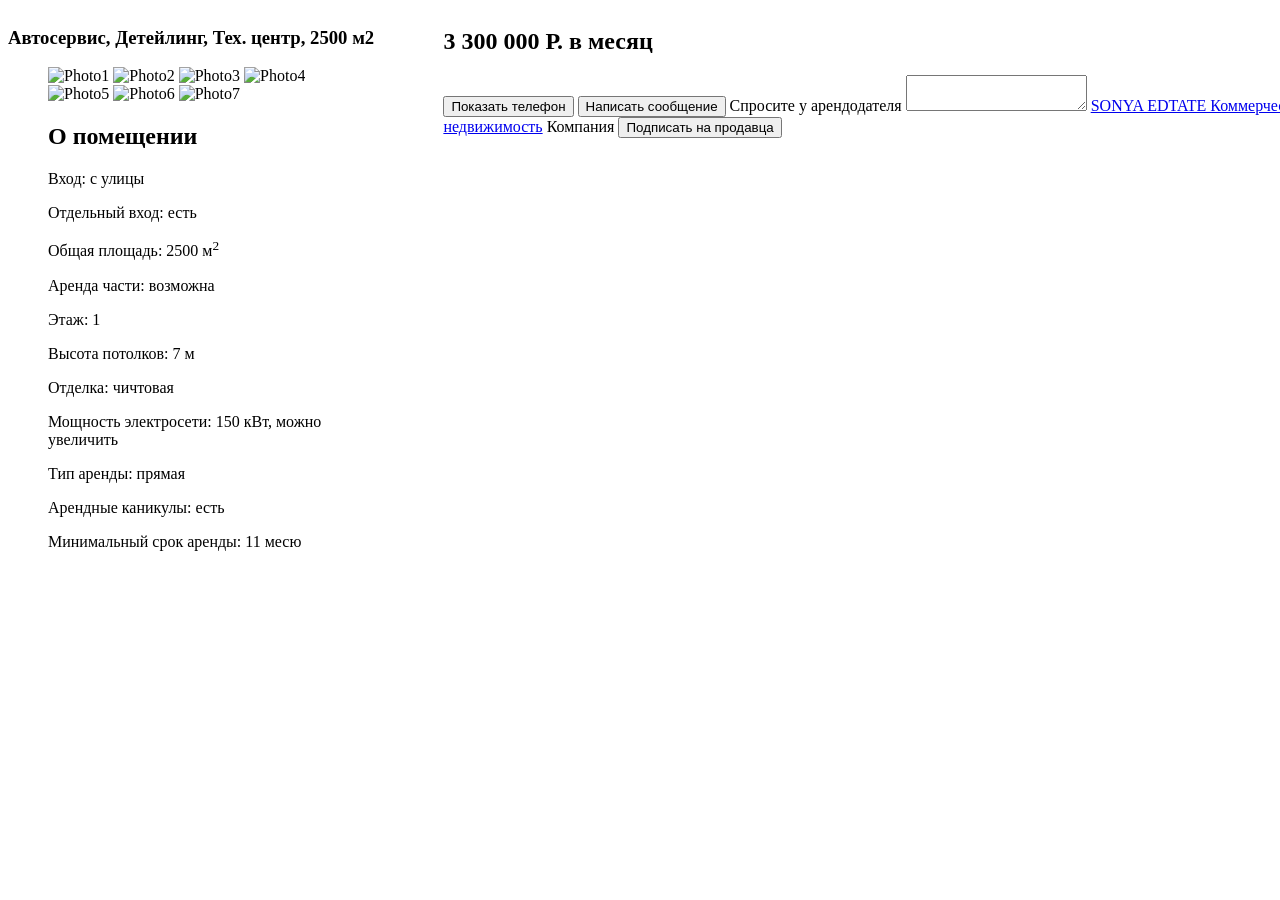
==== commit 5d3c876c: "delete pages" ====
--- a/index.html
+++ b/index.html
@@ -30,136 +30,46 @@
     />
   </head>
   <body>
-    <!-- ШАПКА -->
-    <header class="header">
-      <nav class="nav">
-        <ul class="nav_list">
-          <li><a href="index.html">Главная</a></li>
-          <li><a href="form.html">Сложная форма</a></li>
-          <li><a href="thanks.html">Страница благодарности</a></li>
-        </ul>
-      </nav>
-      <img src="./ico/maxresdefault.jpg" alt="Logo" width="250px" />
-    </header>
-    <!-- ОСНОВНАЯ ЧАСТЬ -->
-    <main>
-      <div class="flex_container">
-        <div class="flex_block item">1 блок</div>
-        <div class="flex_block item2">2 блок</div>
-        <div class="flex_block">3 блок</div>
-        <div class="flex_block item">4 блок</div>
-        <div class="flex_block">5 блок</div>
-      </div>
-
-      <article class="article">
-        <h1>Личный блог</h1>
-        <time datetime="07.05.2023">07.05.2023</time>
-        <p>Автор: Ахмедханов Магомед Ахмедханович</p>
-        <section class="article_1">
-          <h2>Статья 1</h2>
-          <!-- <div class="image_hourse"></div> -->
-          <figure class="figure">
-            <img src="./mountains.png" alt="Logo" width="200px" />
-            <p>
-              11111111111 Lorem ipsum dolor sit amet consectetur, adipisicing
-              elit. Repellendus, assumenda fugiat. Aut eum beatae quisquam
-              explicabo expedita distinctio, velit fugiat quidem ut
-              necessitatibus provident in? Fugit praesentium accusamus libero
-              nemo.
-            </p>
-            <blockquote>Суп посоли, коверх отряхни, Мухамед Али</blockquote>
-            <ul>
-              <li>Тег 1</li>
-              <li>Тег 2</li>
-              <li>Тег 3</li>
-              <li>Тег 4</li>
-              <li>Тег 5</li>
-            </ul>
-          </figure>
-        </section>
-        <div class="pos">ЭТО position STICKY</div>
-        <section>
-          <h2>Статья 2</h2>
-          <figure>
-            <img src="./ico/maxresdefault.jpg" alt="Logo" width="250px" />
-            <p>
-              222222222222 Lorem ipsum dolor sit amet consectetur, adipisicing
-              elit. Repellendus, assumenda fugiat. Aut eum beatae quisquam
-              explicabo expedita distinctio, velit fugiat quidem ut
-              necessitatibus provident in? Fugit praesentium accusamus libero
-              nemo.
-            </p>
-            <blockquote>Суп посоли, коверх отряхни, Мухамед Али</blockquote>
-            <ul>
-              <li>Тег 1</li>
-              <li>Тег 2</li>
-              <li>Тег 3</li>
-              <li>Тег 4</li>
-              <li>Тег 5</li>
-            </ul>
-          </figure>
-        </section>
-      </article>
-      <aside>
-        <section>
-          <h2>Боковая Статья</h2>
-          <figure>
-            <img src="./ico/maxresdefault.jpg" alt="Logo" width="250px" />
-            <p>
-              ББББББ Lorem ipsum dolor sit amet consectetur, adipisicing elit.
-              Repellendus, assumenda fugiat. Aut eum beatae quisquam explicabo
-              expedita distinctio, velit fugiat quidem ut necessitatibus
-              provident in? Fugit praesentium accusamus libero nemo.
-            </p>
-            <blockquote>Суп посоли, коверх отряхни, Мухамед Али</blockquote>
-            <ul>
-              <li>Тег 1</li>
-              <li>Тег 2</li>
-              <li>Тег 3</li>
-              <li>Тег 4</li>
-              <li>Тег 5</li>
-            </ul>
-          </figure>
-        </section>
-      </aside>
-      <!-- ПСЕВДОКЛАССЫ -->
-      <div class="psevdo">
-        <table>
-          <thead>
-            <tr>
-              <th>A</th>
-              <th>B</th>
-              <th>C</th>
-            </tr>
-          </thead>
-          <tbody>
-            <tr>
-              <td>A1 data</td>
-              <td>B1 data</td>
-              <td>C1 data</td>
-            </tr>
-            <tr>
-              <td>A2 data</td>
-              <td>B2 data</td>
-              <td>C2 data</td>
-            </tr>
-            <tr>
-              <td>A3 data</td>
-              <td>B3 data</td>
-              <td>C3 data</td>
-            </tr>
-          </tbody>
-          <tfoot>
-            <tr>
-              <td colspan="3">ПОДВАЛ ТАБЛИЦЫ</td>
-            </tr>
-          </tfoot>
-        </table>
-      </div>
-    </main>
-    <!-- ПОДВАЛ -->
-    <footer>
-      <button>Подписаться на рассылку</button>
-    </footer>
+    <article class="card_container">
+      <section class="card_main">
+        <h1>Автосервис, Детейлинг, Тех. центр, 2500 м2</h1>
+        <figure>
+          <img src="" alt="Photo1" />
+          <img src="" alt="Photo2" />
+          <img src="" alt="Photo3" />
+          <img src="" alt="Photo4" />
+          <img src="" alt="Photo5" />
+          <img src="" alt="Photo6" />
+          <img src="" alt="Photo7" />
+          <figcaption></figcaption>
+          <section>
+            <h2>О помещении</h2>
+            <div>
+              <p><span>Вход:</span> с улицы</p>
+              <p><span>Отдельный вход:</span> есть</p>
+              <p><span>Общая площадь:</span> 2500 м<sup>2</sup></p>
+              <p><span>Аренда части:</span> возможна</p>
+              <p><span>Этаж:</span> 1</p>
+              <p><span>Высота потолков:</span> 7 м</p>
+              <p><span>Отделка:</span> чичтовая</p>
+              <p><span>Мощность электросети:</span> 150 кВт, можно увеличить</p>
+              <p><span>Тип аренды:</span> прямая</p>
+              <p><span>Арендные каникулы:</span> есть</p>
+              <p><span>Минимальный срок аренды:</span> 11 месю</p>
+            </div>
+          </section>
+        </figure>
+      </section>
+      <section>
+        <h2>3 300 000 Р. в месяц</h2>
+        <button>Показать телефон</button>
+        <button>Написать сообщение</button>
+        <label for="message">Спросите у арендодателя</label>
+        <textarea id="message"></textarea>
+        <a href="#">SONYA EDTATE Коммерческая недвижимость</a>
+        <span>Компания</span>
+        <button>Подписать на продавца</button>
+      </section>
+    </article>
   </body>
 </html>
--- a/index.css
+++ b/index.css
@@ -1,132 +1,6 @@
-.header {
-  width: 100%;
-  background-color: gray;
-}
-
-.nav {
-  width: 100%;
-  background-color: aquamarine;
-}
-
-.nav_list {
-  display: flex;
-  justify-content: space-around;
-  list-style: none;
-  padding: 0;
-  li {
-    display: flex;
-    align-items: center;
-    border: 1px black solid;
-    border-radius: 5px;
-    height: 50px;
-  }
-  a {
-    text-decoration: none;
-    color: black;
-  }
-}
-/* FLEXBOX */
-.flex_container {
-  width: 100%;
-  display: flex;
-  justify-content: space-around;
-}
-.flex_block {
-  height: 100px;
-  background-color: #d0ecc3;
-  border: 1px solid black;
-}
-.item {
-  flex: 2 2 300px;
-  background-color: aqua;
-}
-.item2 {
-  flex: 1 1 400px;
-  order: 1;
-  background-color: red;
-}
-/*  */
-.article {
-  h1 {
-    font-family: "Black Ops One", system-ui;
-    font-weight: 900;
-    font-style: normal;
-    font-size: 50px;
-    margin: 0;
-  }
-}
-
-.article_1 {
-  display: flex;
-  flex-direction: column;
-  align-items: center;
-  width: 500px;
-  border: 3px black solid;
-  border-radius: 10px;
-  box-shadow: 0px 0px 10px 10px goldenrod;
-  position: relative;
-}
-.image_hourse {
-  width: 200px;
-  height: 400px;
-  border-radius: 15px;
-  box-shadow: 3px 3px 10px 5px cornflowerblue;
-  background-image: url("hourse.jpg");
-  background-color: antiquewhite;
-  background-size: cover;
-  position: relative;
-  z-index: 1;
-}
-
-.figure {
-  p {
-    width: 300px;
-    border: 1px red solid;
-    font-size: 14px;
-    text-align: center;
-  }
-  img {
-    position: absolute;
-    z-index: 2;
-    top: 20px;
-    left: 20px;
-  }
-}
-
-.pos {
-  width: 100%;
-  height: 50px;
+.card_container {
   display: flex;
   justify-content: center;
-  align-items: center;
-  position: sticky;
-  top: 0;
-  background-color: #d18e8e;
-  border: 3px solid black;
-  font-size: 50px;
+  width: 1316px;
+  gap: 46px;
 }
-/* ПСЕВДОКЛАССЫ */
-.psevdo {
-  display: flex;
-  justify-content: center;
-  text-align: center;
-  table {
-    width: 500px;
-    border: 1px solid black;
-    thead {
-      background-color: antiquewhite;
-    }
-    tbody {
-      background-color: gainsboro;
-      td:hover {
-        color: red;
-      }
-      td:active {
-        transform: scale(1.2);
-      }
-    }
-    tfoot {
-      background-color: #d0ecc3;
-    }
-  }
-}
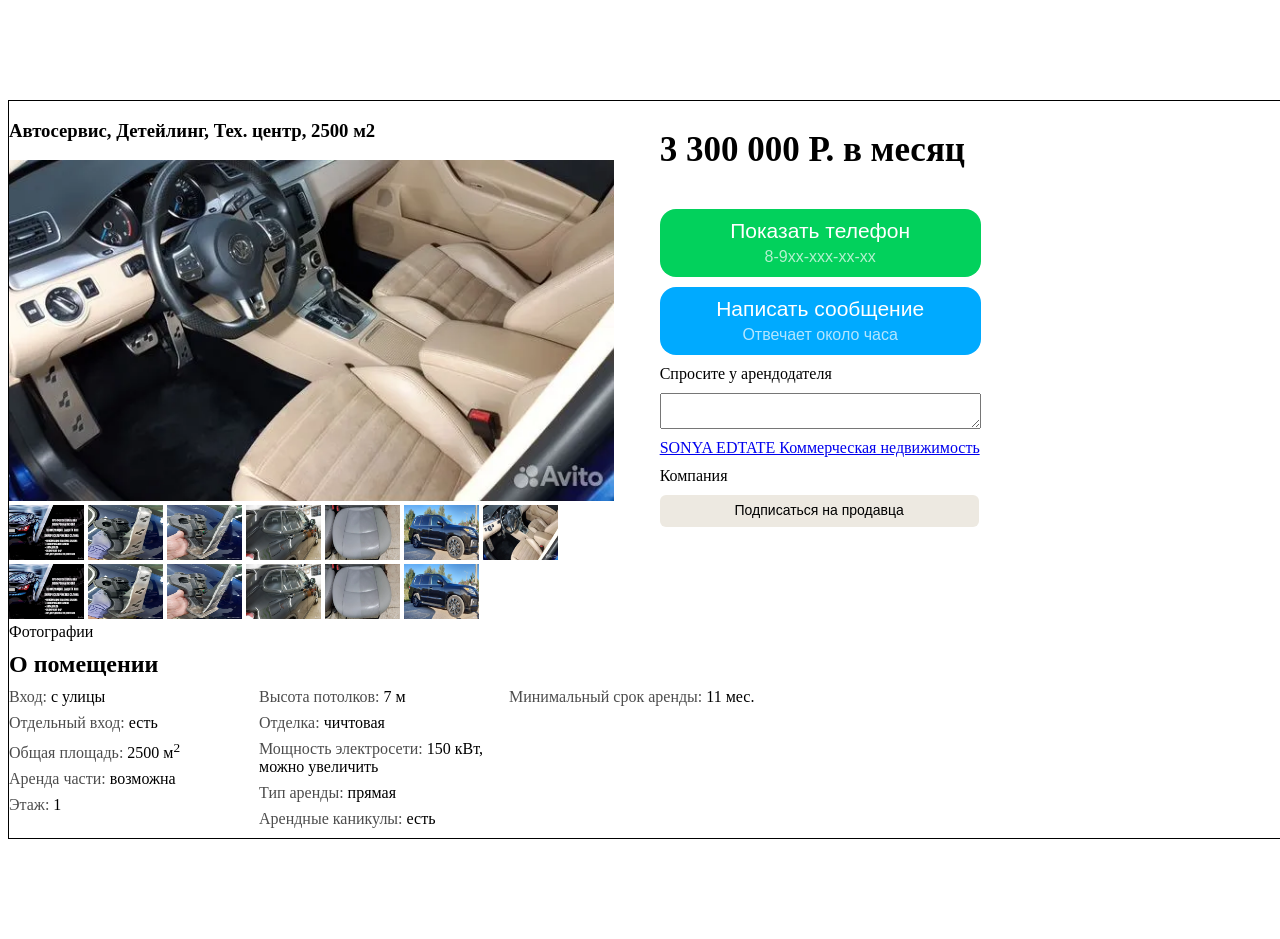
==== commit f299faa7: "CSS_week_3_Complete" ====
--- a/index.html
+++ b/index.html
@@ -33,18 +33,25 @@
     <article class="card_container">
       <section class="card_main">
         <h1>Автосервис, Детейлинг, Тех. центр, 2500 м2</h1>
-        <figure>
-          <img src="" alt="Photo1" />
-          <img src="" alt="Photo2" />
-          <img src="" alt="Photo3" />
-          <img src="" alt="Photo4" />
-          <img src="" alt="Photo5" />
-          <img src="" alt="Photo6" />
-          <img src="" alt="Photo7" />
-          <figcaption></figcaption>
-          <section>
+        <figure class="card_gallery">
+          <img src="./img/1.webp" alt="Photo1" />
+          <img src="./img/2.webp" alt="Photo2" />
+          <img src="./img/3.webp" alt="Photo3" />
+          <img src="./img/4.webp" alt="Photo4" />
+          <img src="./img/5.webp" alt="Photo5" />
+          <img src="./img/6.webp" alt="Photo6" />
+          <img src="./img/7.webp" alt="Photo7" />
+          <img src="./img/1.webp" alt="Photo1" />
+          <img src="./img/2.webp" alt="Photo2" />
+          <img src="./img/3.webp" alt="Photo3" />
+          <img src="./img/4.webp" alt="Photo4" />
+          <img src="./img/5.webp" alt="Photo5" />
+          <img src="./img/6.webp" alt="Photo6" />
+          <img src="./img/7.webp" alt="Photo7" />
+          <figcaption>Фотографии</figcaption>
+          <section class="card_main_info">
             <h2>О помещении</h2>
-            <div>
+            <div class="card_main_indo_haracteristics">
               <p><span>Вход:</span> с улицы</p>
               <p><span>Отдельный вход:</span> есть</p>
               <p><span>Общая площадь:</span> 2500 м<sup>2</sup></p>
@@ -55,21 +62,26 @@
               <p><span>Мощность электросети:</span> 150 кВт, можно увеличить</p>
               <p><span>Тип аренды:</span> прямая</p>
               <p><span>Арендные каникулы:</span> есть</p>
-              <p><span>Минимальный срок аренды:</span> 11 месю</p>
+              <p><span>Минимальный срок аренды:</span> 11 мес.</p>
             </div>
           </section>
         </figure>
       </section>
-      <section>
+      <section class="card_price">
         <h2>3 300 000 Р. в месяц</h2>
-        <button>Показать телефон</button>
-        <button>Написать сообщение</button>
+        <button class="button_number">
+          Показать телефон<br /><span>8-9xx-xxx-xx-xx</span>
+        </button>
+        <button class="button_message">
+          Написать сообщение<br /><span>Отвечает около часа</span>
+        </button>
         <label for="message">Спросите у арендодателя</label>
         <textarea id="message"></textarea>
         <a href="#">SONYA EDTATE Коммерческая недвижимость</a>
         <span>Компания</span>
-        <button>Подписать на продавца</button>
+        <button class="button_subscribe">Подписаться на продавца</button>
       </section>
+      <section class="card_zero"></section>
     </article>
   </body>
 </html>
--- a/index.css
+++ b/index.css
@@ -1,6 +1,106 @@
 .card_container {
   display: flex;
   justify-content: center;
+  margin: 100px auto;
+  border: 1px solid black;
   width: 1316px;
   gap: 46px;
 }
+/* MAIN */
+.card_main {
+  display: flex;
+  flex-direction: column;
+  width: 608px;
+}
+.card_gallery {
+  margin: 0;
+  width: 100%;
+  img {
+    width: 75px;
+    height: 55px;
+  }
+  img:first-child {
+    width: 100%;
+    height: auto;
+  }
+}
+.card_main_info {
+  display: flex;
+  flex-direction: column;
+  h2 {
+    margin: 10px 0;
+  }
+}
+.card_main_indo_haracteristics {
+  width: 100%;
+  height: 150px;
+  display: flex;
+  flex-direction: column;
+  flex-wrap: wrap;
+  p {
+    width: 250px;
+    margin: 0 0 8px 0;
+    font-size: 16px;
+    span {
+      color: rgba(0, 0, 0, 0.7);
+    }
+  }
+}
+
+/* PRICE */
+.card_price {
+  display: flex;
+  flex-direction: column;
+  width: 322px;
+  gap: 10px;
+  h2 {
+    font-size: 35px;
+  }
+}
+.button_number {
+  background-color: #02d15c;
+  width: 285px;
+  height: 68px;
+  padding: 0 18px;
+  border: none;
+  border-radius: 16px;
+  color: white;
+  font-size: 21px;
+  cursor: pointer;
+  box-sizing: content-box;
+  span {
+    font-size: 16px;
+    color: rgba(255, 255, 255, 0.7);
+  }
+}
+.button_message {
+  background-color: #0af;
+  width: 285px;
+  height: 68px;
+  padding: 0 18px;
+  border: none;
+  border-radius: 16px;
+  color: white;
+  font-size: 21px;
+  cursor: pointer;
+  box-sizing: content-box;
+  span {
+    font-size: 16px;
+    color: rgba(255, 255, 255, 0.7);
+  }
+}
+.button_subscribe {
+  border: none;
+  width: 295px;
+  height: 28px;
+  box-sizing: content-box;
+  padding: 1px 12px 3px 12px;
+  border-radius: 6px;
+  background-color: #ede9e1;
+  cursor: pointer;
+  font-size: 14px;
+}
+/* ZERO */
+.card_zero {
+  width: 300px;
+}
